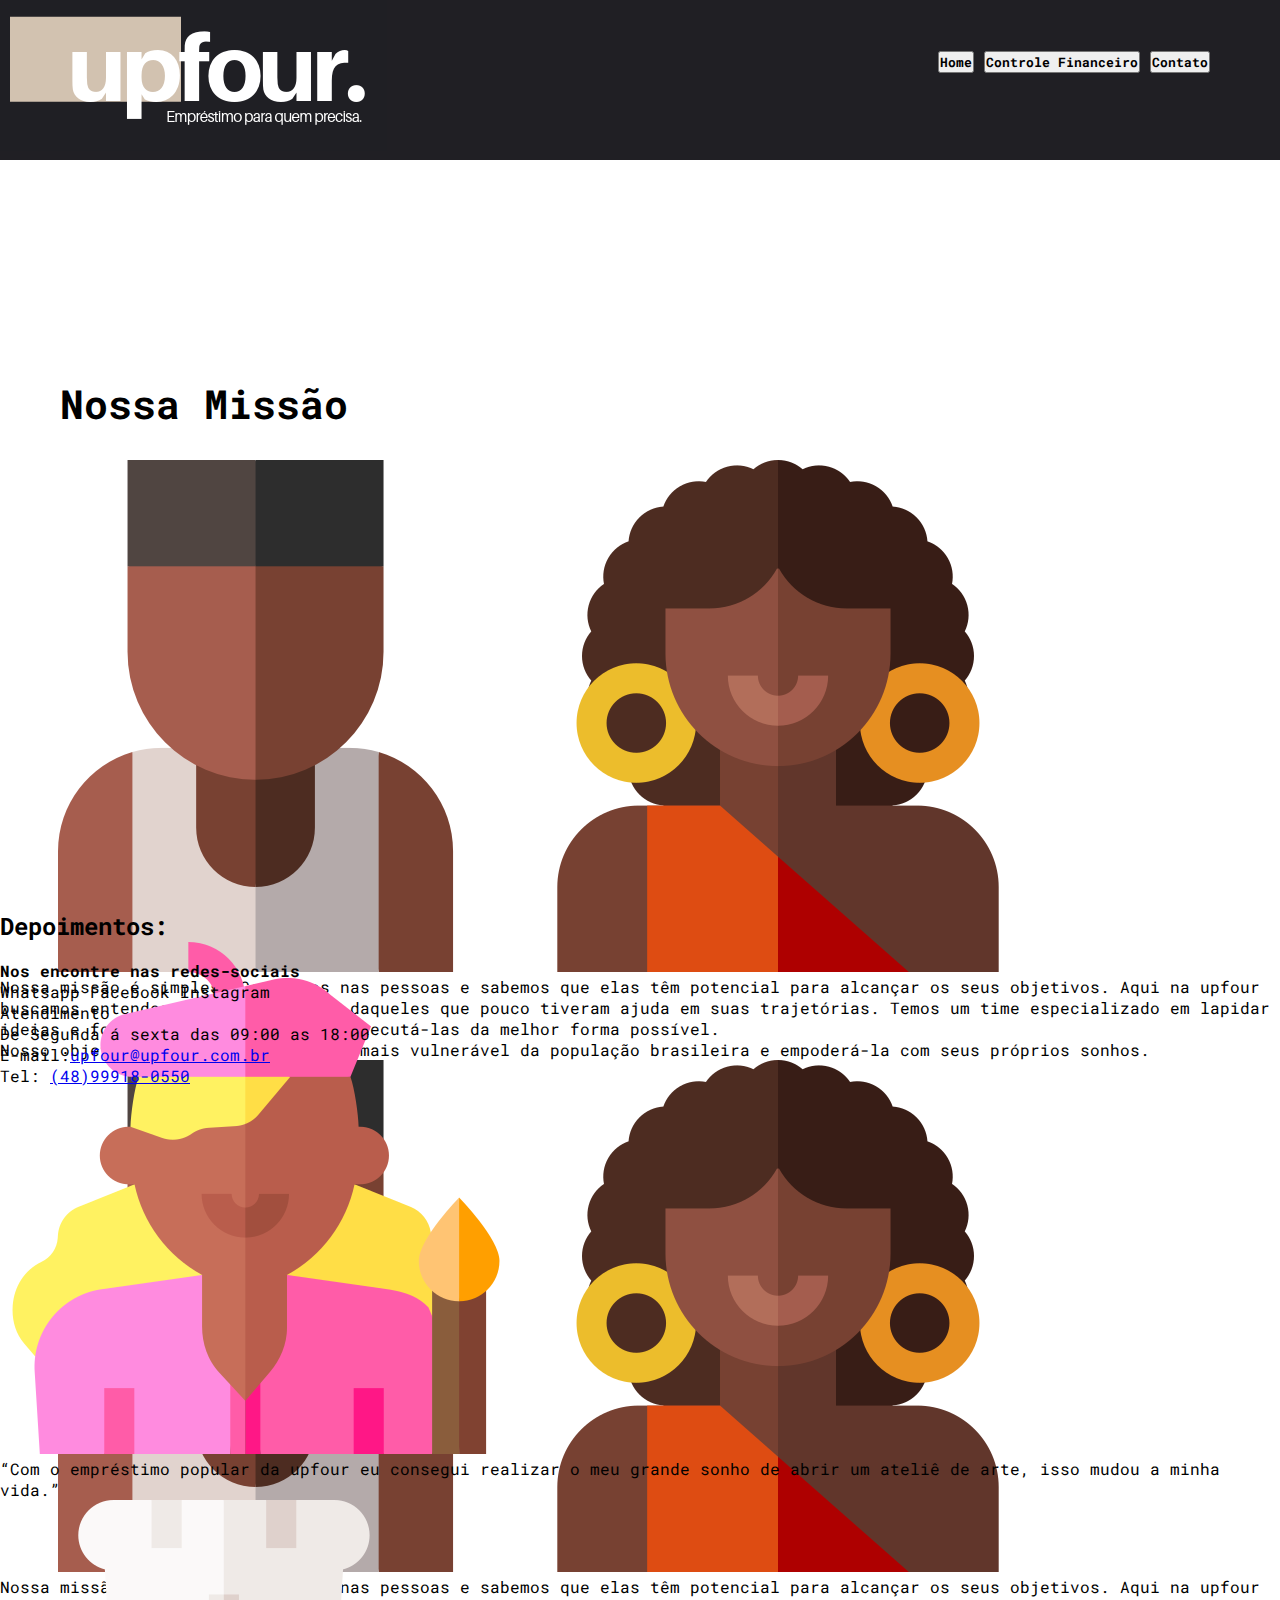
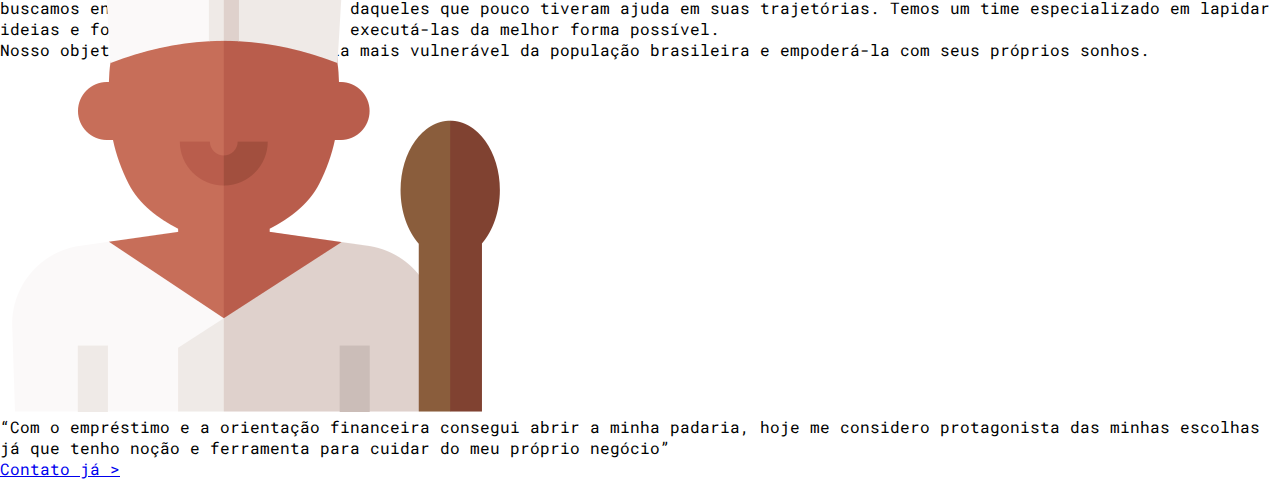
==== index.html @ a9e1d4b9 "Merge branch 'master' into ana-inada" ====
<!DOCTYPE html>
<html lang="pt-br">

<head>
    <meta charset="UTF-8">
    <meta http-equiv="X-UA-Compatible" content="IE=edge">
    <meta name="viewport" content="width=device-width, initial-scale=1.0">
    <link rel="stylesheet" type=text/css href="style.css">
    <link rel="preconnect" href="https://fonts.googleapis.com">
    <link rel="preconnect" href="https://fonts.gstatic.com" crossorigin>
    <link href="https://fonts.googleapis.com/css2?family=Roboto+Mono:wght@200&display=swap" rel="stylesheet">
    <title>Document</title>
</head>
<header>
    <h1>
        <img src="img/Log4_(1).png">
    </h1>

    <nav>
        <a href="index.html"><button> <b>Home</b></button></a>
        <a href="orientacao.html"><button><b>Controle Financeiro</b></button></a>
        <a href="contato.html"><button><b>Contato</b></button></a>
    </nav>
</header>

<body>
    <main>
        <div class="espaco-h2">
            <h2>Nossa Missão</h2>
        </div>

        <div id="apresentacao-index">

            <img src="img/homem-index.png" class="imagem-homem">
            <img src="img/mulher-africana.png" class="imagem-mulher">
            <p>Nossa missão é simples! Confiamos nas pessoas e sabemos que elas têm potencial para alcançar os seus objetivos. Aqui na upfour buscamos entender melhor os sonhos daqueles que pouco tiveram ajuda em suas trajetórias. Temos um time especializado em lapidar ideias e fornecer ferramentas para executá-las da melhor forma possível. </br> Nosso objetivo é alcançar a parcela mais vulnerável da população brasileira e empoderá-la com seus próprios sonhos.

            <img src="img/homem-index.png" class="imagem-homem" width="auto" height="40%">
            <img src="img/mulher-africana.png" class="imagem-mulher" width="auto" height="40%">
            <p>Nossa missão é simples! Confiamos nas pessoas e sabemos que elas têm potencial para alcançar os seus
                objetivos. Aqui na upfour buscamos entender melhor os sonhos daqueles que pouco tiveram ajuda em suas
                trajetórias. Temos um time especializado em lapidar ideias e fornecer ferramentas para executá-las da
                melhor forma possível. </br> Nosso objetivo é alcançar a parcela mais vulnerável da população brasileira
                e empoderá-la com seus próprios sonhos.

            </p>
        </div>


        <div class="espaco-depoimentos">
            <h2>Depoimentos:</h2>
        </div>

        <div id="depoimentos">
            <img src="img/artista.png" class="imagem-1" width="auto" height="30%">
            <p class="depoimento-1">“Com o empréstimo popular da upfour eu consegui realizar o meu grande sonho de abrir
                um ateliê de arte, isso mudou a minha vida.”</p>
            <img src="img/cozinhar.png" class="imagem-2" width="auto" height="30%">
            <p class="depoimento-2">“Com o empréstimo e a orientação financeira consegui abrir a minha padaria, hoje me
                considero protagonista das minhas escolhas já que tenho noção e ferramenta para cuidar do meu próprio
                negócio”</p>
        </div>


        <div class="espaco-contato">
            <a href="contato.html" class="contato">Contato já ></a>
        </div>

    </main>

    <footer id="footer-index">


        <div class="redes-sociais">


            <h4>Nos encontre nas redes-sociais</h4>

            <a href="https://web.whatsapp.com/send?phone=5548999180550"></a>
            <i class="whatsapp"></i>
            <span>Whatsapp</span>

            <a href="www.facebook.com"></a>
            <i class="facebook"></i>
            <span>Facebook</span>

            <a href="www.instagram.com"></a>
            <i class="insta"></i>
            <span>Instagram</span>
        </div>

        <div class="info">
            <div id="atendimento">Atendimento</div>
            <div id="funcionamento">De Segunda á sexta das 09:00 as 18:00</div>
            <div id="email">E-mail:<a href="mailto:jeniferkindermann@gmail.com">upfour@upfour.com.br</a> </div>
            <div id="telefone">Tel: <a href="tel: +5548999180550">(48)99918-0550</a></div>

        </div>
        <!-- <div>blablbla</div> -->

    </footer>


</body>

</html>
---- style.css ----
@import url('https://fonts.googleapis.com/css2?family=Roboto+Mono:ital,wght@0,500;0,700;1,500&display=swap');

* {
    margin: 0;
    padding: 0;
    width: auto;
    font-family: 'Roboto Mono', monospace;
}

main {
    height: 800px;
}

header {
    background-color: rgb(32, 31, 36);
    display: flex;
    flex-direction: row;
    justify-content: space-between;
    margin-right: 0;
    
}

nav{
    position: relative;
    top:50px;
    right: 70px;
    
}

nav > .btn_menu{
    width: 50px;
}

.espaco-h2 {
    height: 300px;
    display: flex;
    flex-direction: column;
    justify-content: end;
}

.espaco-h2>h2 {
    font-size: 40px;
    margin-left: 60px;
    margin-bottom: 30px;
}

#apresentacao-index{
    height: 50vh;

#apresentacao-index {
    height: 500px;

    background-color: #f3f4f9;
    display: grid;
    grid-template-columns: 1fr 1fr 3fr;
    grid-template-rows: 2fr 2fr;
}

#apresentacao-index>p {
    padding: 100px 75px 60px;
    font-size: 16px;
    grid-row: 1/3;
    grid-column: 3/4;
}


#apresentacao-index>.imagem-mulher{
   grid-row: 2/3;
   grid-column: 1/2;
   display: flex;
   flex-direction: column;
   align-self: flex-end;
   margin-left: 60px;

#apresentacao-index>.imagem-mulher {
    grid-row: 2/3;
    grid-column: 1/2;
    align-self: flex-end;
    margin-left: 60px;

}

#apresentacao-index>.imagem-homem {
    grid-row: 2/3;
    grid-column: 2/3;
    align-self: flex-end;
}


.imagem-homem,.imagem-mulher{
    width: 100%;

#apresentacao-index>p {
    font-size: 20px;
    grid-row: 1/3;
    grid-column: 3/4;

}

.espaco-depoimentos {
    font-size: 20px;
    height: 300px;
    display: flex;
    flex-direction: column;
    justify-content: end;
    margin-bottom: 20px;
    margin-left: 60px;
}

#depoimentos {
    background-color: #f3f4f9;
    display: grid;
    grid-template-columns: 1fr 2fr 1fr 2fr;
    grid-row: 2fr 3fr;
    height: 50vh;
}

.imagem-1 {
    margin-left: 60px;
    display: flex;
    align-self: center;

}

.depoimento-1 {
    display: flex;
    flex-direction: column;
    align-self: center;
    width: 65%;

    font-size: 16px;
    margin-left: 30px;
   



}

.imagem-2 {
    display: flex;
    align-self: center;
}

.depoimento-2 {
    display: flex;
    flex-direction: column;
    align-self: center;
    width: 65%;
    margin-left: 15px;

    font-size: 16px;
   
} 
.espaco-contato{


}

.espaco-contato {

    display: flex;
    justify-content: flex-end;
    margin-top: 300px;
    height: 150px;
    margin-right: 60px;
}

.espaco-contato * {
    text-decoration: none;
    color: #1f1f24;
    font-style: bold;
    font-size: 25px;
    display: flex;
    align-content: space-between;
}



/* page análise de crédito */



#corpo-credito {
    display: grid;
    grid-template-columns: 1fr 1fr 2fr 3fr;
    grid-template-rows: 5fr 5fr;
}

#back {
    background: #f3f4f9;
    height: 100vh;
}

#corpo-credito>* {
    padding: 15px;
}

.imagem-credito{


.imagem-apresentacao {

    grid-row: 1/2;
    grid-column: 1/4;
    margin-left: 90px;
    margin-top: 150px;
}

.text-credito {
    grid-row: 1/2;
    grid-column: 3/5;
    margin-top: 150px;
    font-size: 21px;
    margin-left: 150px;
    margin-right: 90px;

}

.tabela {
    grid-row: 2/3;
    grid-column: 1/4;
    display: flex;
    flex-direction: column;
    justify-content: center;
}

.imagem-tabela {
    grid-row: 2/3;
    grid-column: 4/5;
    display: flex;
    justify-self: end;
    margin-right: 90px;
    margin-top: 60px;
}

.tabela {
    margin-left: 60px;
}

table {
    border-spacing: 10px;
}

.tabela>h3 {
    margin-bottom: 40px;
    margin-top: 60px;
    font-size: 30px;
}

.item-tabela-1 {
    background: #d2c2b0;
    height: 30px;
    font-size: 21px;
}

.item-tabela {
    background: #f4efe9;
    height: 40px;
    font-size: 21px;
}

.rodape-tabela {
    margin-top: 50px;
    font-size: 21px;
}

@media screen and (min-device-width : 320px) and (max-device-width : 480px) {
    main {
        height: 600px;
    }

    .espaco-h2 {
        height: 10vh;
    }

    .espaco-h2>h2 {
        font-size: 30px;
    }

    #apresentacao-index {
        height: 70vh;
        width: 100%;
        background-color: #f3f4f9;
        display: grid;
        grid-template-columns: 1fr 1fr 2fr;
        grid-template-rows: 1fr 1fr;
    }

    #apresentacao-index>p {
        padding: 30px 0px 30px;
        margin-top: 20px;
        font-size: 15px;
        grid-row: 1/2;
        grid-column: 2/4;
        margin-right: 30px;
    }

    #apresentacao-index>.imagem-mulher {
        grid-row: 2/3;
        grid-column: 1/3;
        align-self: flex-end;
        margin-left: 60px;
        width: 75%;
    }

    #apresentacao-index>.imagem-homem {
        grid-row: 2/3;
        grid-column: 3/4;
        align-self: flex-end;
        width: 75%;
    }

    .espaco-depoimentos {
        font-size: 15px;
        height: 150px;
    }

    #depoimentos {
        display: grid;
        grid-template-columns: 1fr 2fr;
        grid-row: 1fr 1fr;
        height: 50vh;
    }

    .imagem-1 {
        grid-column: 2/3;
        margin-left: 0px;
        margin-top: 15px;
        height: 25%;
        display: flex;
        flex-direction: column;
    }

    .depoimento-1 {
        font-size: 14px;
        width: 80%;
        margin-top: 20px;
        grid-column: 1/3;
        margin-left: 30px;
    }

    .imagem-2 {
        grid-column: 2/3;
        margin-top: 30px;
        height: 25%;
    }

    .depoimento-2 {
        font-size: 14px;
        margin-top: 20px;
        width: 80%;
        grid-column: 1/3;
        margin-left: 30px;
    }

    .espaco-contato {
        margin-top: 100px;
    }

    .contato {
        font-size: 15px;
    }

    /*Page Credito pessoal*/

    #corpo-credito {
        display: grid;
        grid-template-columns: 1fr 1fr;
        grid-template-rows: 1fr 1fr;
    }

    .imagem-apresentacao {
        grid-row: 1/2;
        grid-column: 1/4;
        margin-left: 30px;
        margin-top: 30px;

    }

    .text-credito {
        margin-top: 60px;
        font-size: 16px;
        margin-left: 150px;
        margin-right: 60px;

    }

    .tabela {
        grid-row: 2/3;
        grid-column: 1/4;
        display: flex;
        flex-direction: column;
        justify-content: center;
    }

    /* #back{
        background: #f3f4f9;
        height: 100vh;
    }
    #corpo-credito>*{
        padding: 15px;
    }
    
    
    
    
    .imagem-tabela{
        grid-row: 2/3;
        grid-column: 4/5;
        display: flex;
        justify-self:end;
        margin-right: 90px;
        margin-top: 60px;
    }
    .tabela{
        margin-left: 60px;
    }
    table{
        border-spacing: 10px;
    }
    .tabela>h3{
        margin-bottom: 40px;
        margin-top: 60px;
        font-size: 30px;
    }
    .item-tabela-1{
        background:#d2c2b0;
        height: 30px;
        font-size: 21px;
    }
    .item-tabela{
        background: #f4efe9;
        height: 40px;
        font-size: 21px;
    }
    .rodape-tabela{
        margin-top: 50px;
        font-size: 21px;
    } */
}


footer {
    background-color: rgb(32, 31, 36);
    color: white;
    padding: 50px;
    margin: 0px;
    display: flex;
    flex-direction: row;
    justify-content: space-around;
    position: relative;
    top: 500px;


}

#footer-index{
    position: relative;
    top:1000px;
}

.redes-sociais {
    display: flex;
    flex-direction: column;
}

.info {
    display: flex;
    flex-direction: column;
}







/*formulario*/

#area {
    position: relative;
    left: 37%;
    top: 100px;
    width: 320px;
    height: 270px;
}

/* #area #formulario {
    position: absolute;
    display: block;
} */

fieldset {
    background-color: #d2c2b000;
    width: 500px;
    height: 500px;
    font-family: -apple-system, BlinkMacSystemFont, 'Segoe UI', Roboto, Oxygen, Ubuntu, Cantarell, 'Open Sans', 'Helvetica Neue', sans-serif;
    border: transparent;
    position: relative;
    top: 0px;
    box-shadow: #0b0e1181 2px 2px 2px 2px;
}

legend {
    font-family: -apple-system, BlinkMacSystemFont, 'Segoe UI', Roboto, Oxygen, Ubuntu, Cantarell, 'Open Sans', 'Helvetica Neue', sans-serif;
    font-size: 36px;
    position: relative;
    top: 35px;
    left: 150px;
}

#formulario label {
    position: relative;
    top: 40px;
    left: 50px;
    margin-right: 5px;
    font-size: 18px;
}


#formulario input.campo_nome {
    background-color: #faefe9;
    position: absolute;
    left: 120px;
    top: 43px;
    width: 338px;
}


#formulario input.campo_email {
    background-color: #faefe9;
    position: absolute;
    left: 120px;
    top: 65px;
    margin-top: 2px;
    width: 338px;
}

#formulario input.campo_telefone {
    background-color: #faefe9;
    position: absolute;
    left: 120px;
    top: 88px;
    margin-top: 2px;
    width: 338px;
}

#formulario textarea.msg {
    position: relative;
    top: 50px;
    left: 50px;
    width: 410px;
    height: 250px;
    background-color: #faefe9;
}

.imagem-terminal {
    position: relative;
    left: 380px;
    bottom: 530px;
    width: 100px;


}



#formulario input.btn_submit {
    border-style: dashed;
    position: absolute;
    bottom: 0.5em;
    right: 150px;
    width: 200px;
    background-color: #faefe9;
}
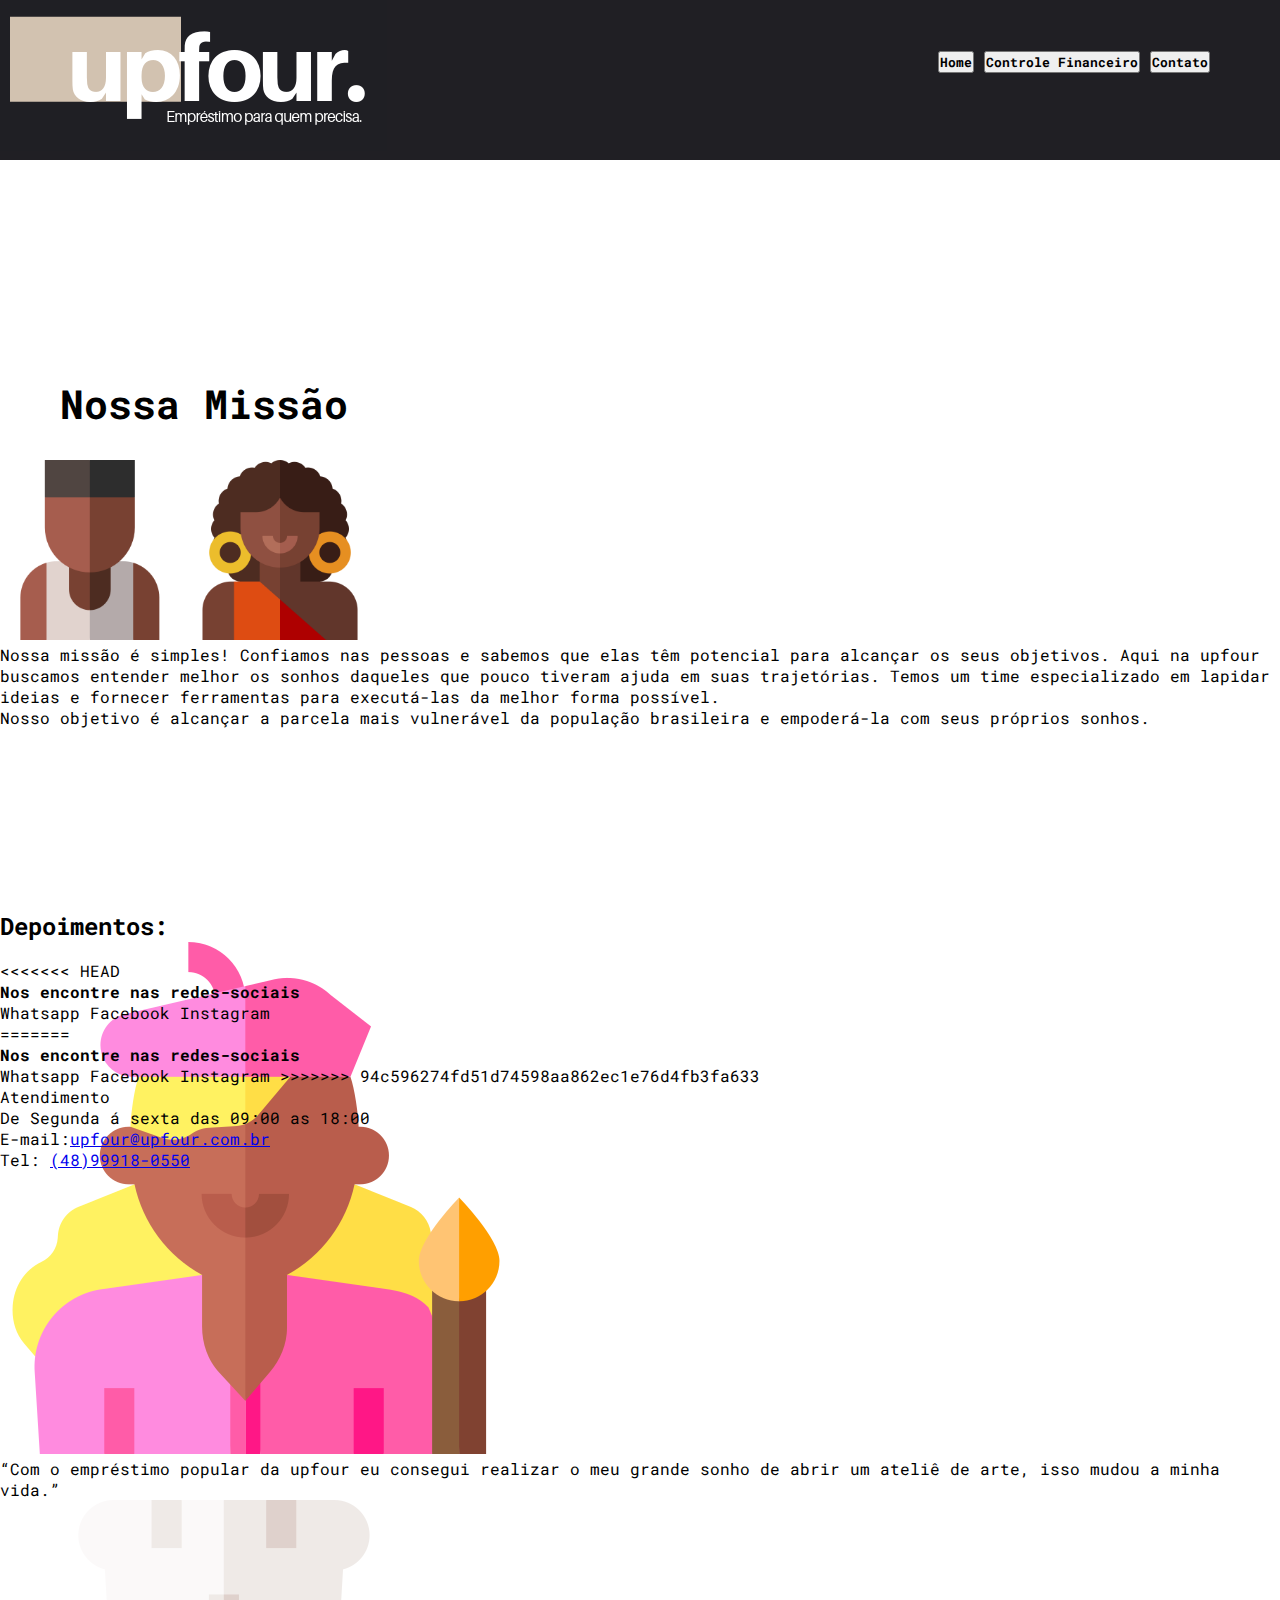
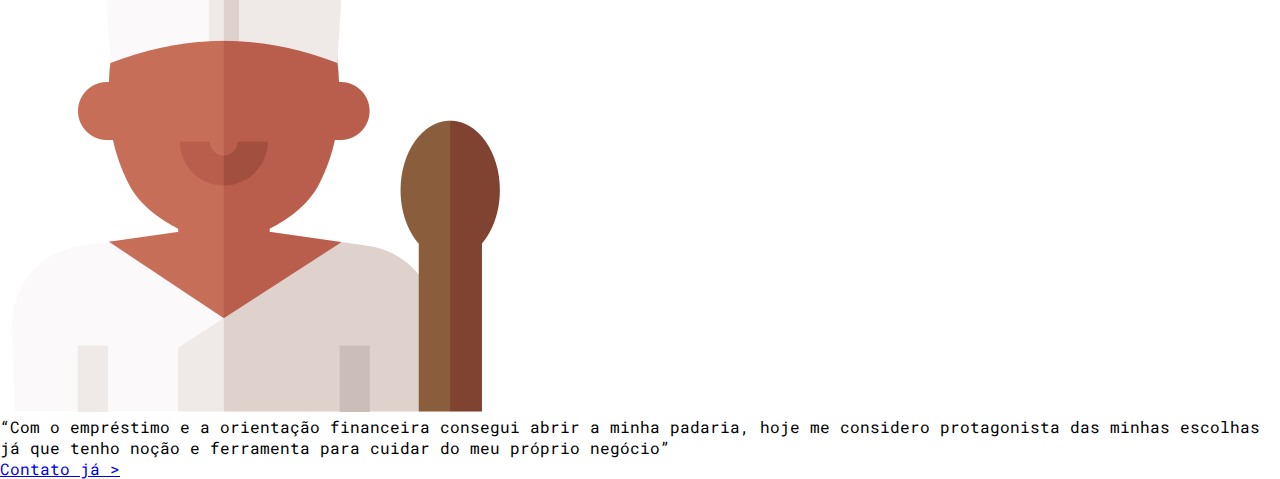
==== commit a6778d06: "teste" ====
--- a/index.html
+++ b/index.html
@@ -30,11 +30,6 @@
         </div>
 
         <div id="apresentacao-index">
-
-            <img src="img/homem-index.png" class="imagem-homem">
-            <img src="img/mulher-africana.png" class="imagem-mulher">
-            <p>Nossa missão é simples! Confiamos nas pessoas e sabemos que elas têm potencial para alcançar os seus objetivos. Aqui na upfour buscamos entender melhor os sonhos daqueles que pouco tiveram ajuda em suas trajetórias. Temos um time especializado em lapidar ideias e fornecer ferramentas para executá-las da melhor forma possível. </br> Nosso objetivo é alcançar a parcela mais vulnerável da população brasileira e empoderá-la com seus próprios sonhos.
-
             <img src="img/homem-index.png" class="imagem-homem" width="auto" height="40%">
             <img src="img/mulher-africana.png" class="imagem-mulher" width="auto" height="40%">
             <p>Nossa missão é simples! Confiamos nas pessoas e sabemos que elas têm potencial para alcançar os seus
@@ -42,7 +37,6 @@
                 trajetórias. Temos um time especializado em lapidar ideias e fornecer ferramentas para executá-las da
                 melhor forma possível. </br> Nosso objetivo é alcançar a parcela mais vulnerável da população brasileira
                 e empoderá-la com seus próprios sonhos.
-
             </p>
         </div>
 
@@ -73,6 +67,24 @@
 
         <div class="redes-sociais">
 
+<<<<<<< HEAD
+            
+                <h4>Nos encontre nas redes-sociais</h4>
+                
+                <a href="https://web.whatsapp.com/send?phone=5548999180550"></a>
+                <i class="whatsapp"></i>
+                <span>Whatsapp</span>
+                
+                <a href="www.facebook.com"></a>
+                <i class="facebook"></i>
+                <span>Facebook</span>
+                
+                <a href="www.instagram.com"></a>
+                <i class="insta"></i>
+                <span>Instagram</span>
+        </div>
+        
+=======
 
             <h4>Nos encontre nas redes-sociais</h4>
 
@@ -89,6 +101,7 @@
             <span>Instagram</span>
         </div>
 
+>>>>>>> 94c596274fd51d74598aa862ec1e76d4fb3fa633
         <div class="info">
             <div id="atendimento">Atendimento</div>
             <div id="funcionamento">De Segunda á sexta das 09:00 as 18:00</div>
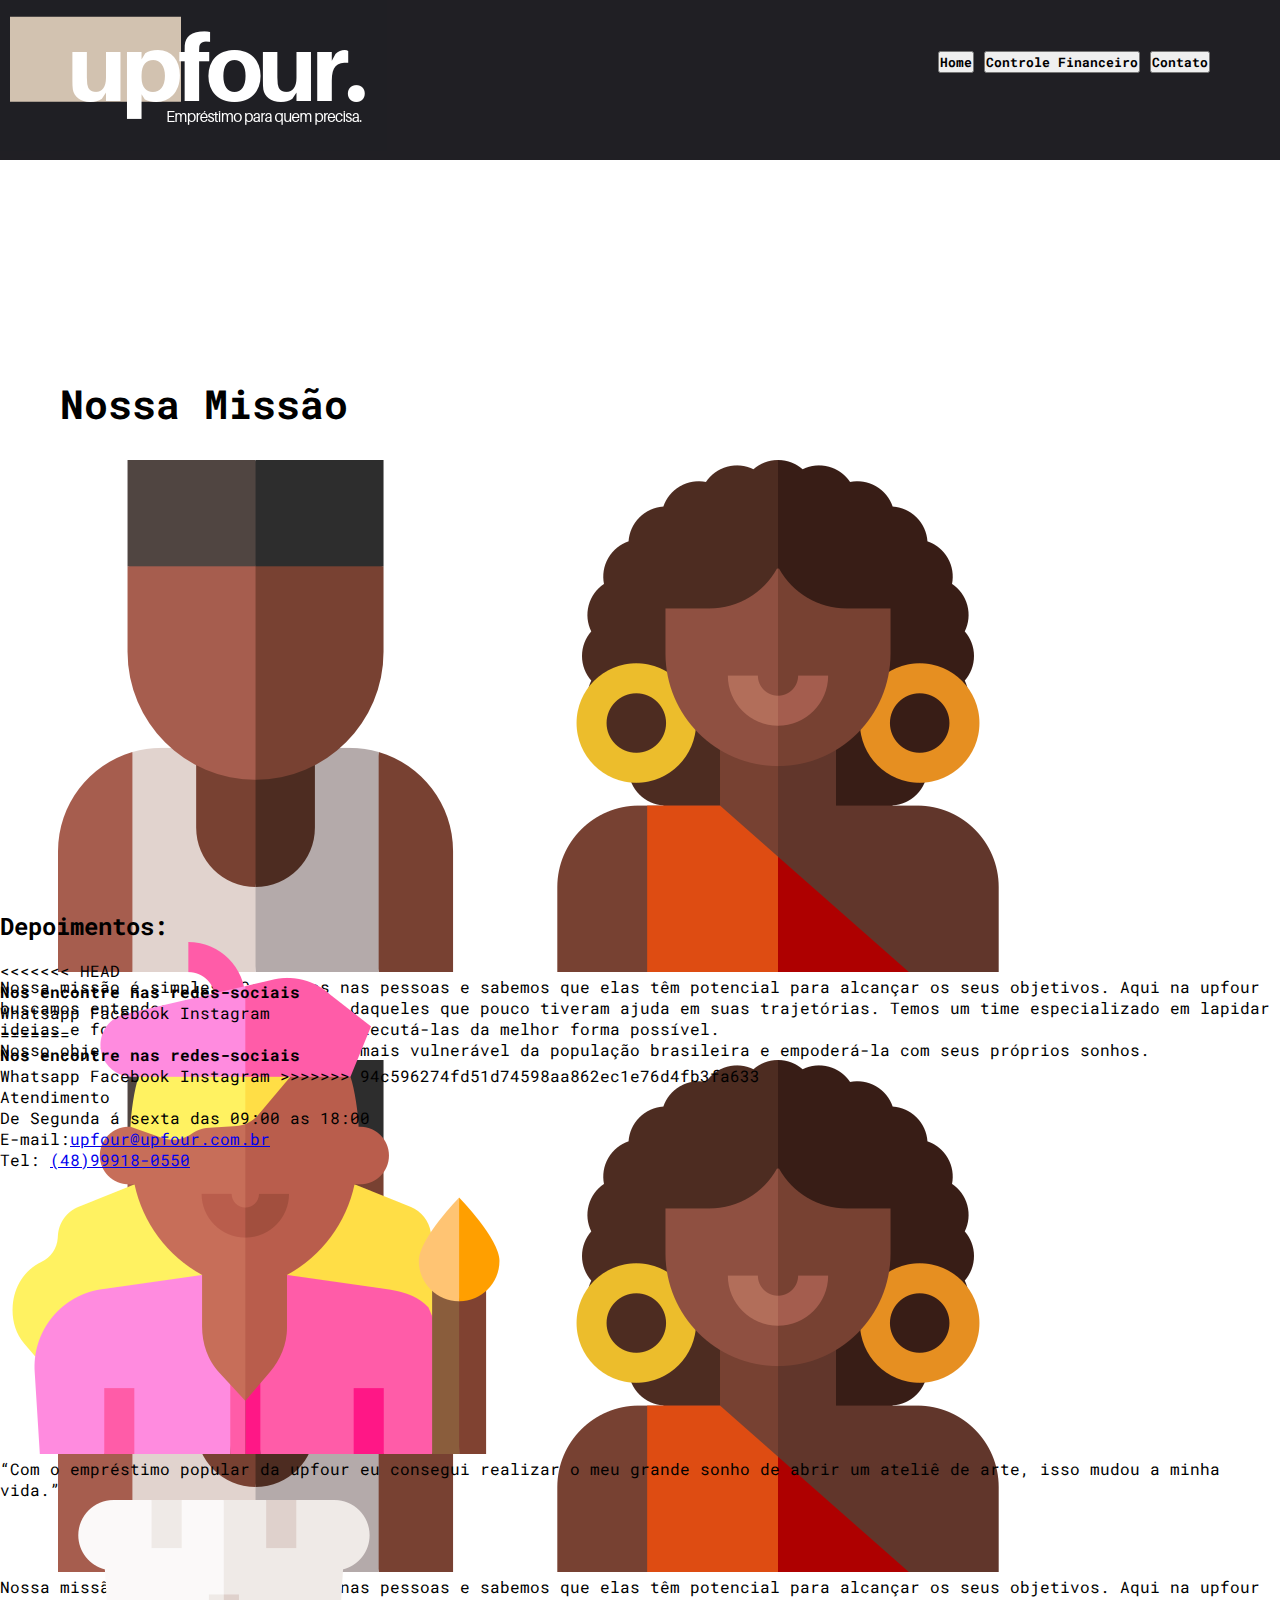
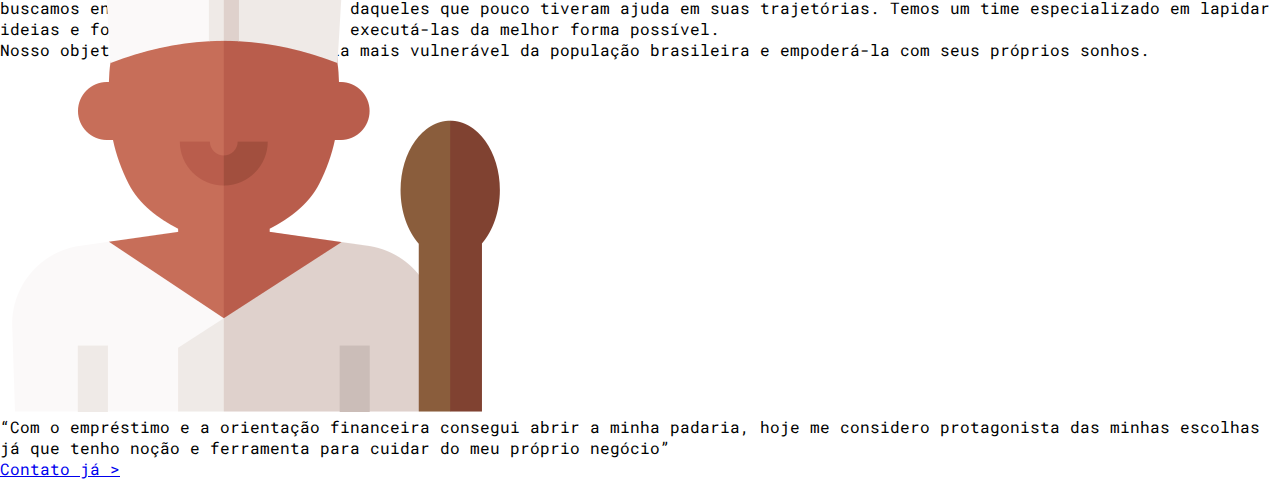
==== commit 89db37c9: "erro" ====
--- a/index.html
+++ b/index.html
@@ -30,6 +30,11 @@
         </div>
 
         <div id="apresentacao-index">
+
+            <img src="img/homem-index.png" class="imagem-homem">
+            <img src="img/mulher-africana.png" class="imagem-mulher">
+            <p>Nossa missão é simples! Confiamos nas pessoas e sabemos que elas têm potencial para alcançar os seus objetivos. Aqui na upfour buscamos entender melhor os sonhos daqueles que pouco tiveram ajuda em suas trajetórias. Temos um time especializado em lapidar ideias e fornecer ferramentas para executá-las da melhor forma possível. </br> Nosso objetivo é alcançar a parcela mais vulnerável da população brasileira e empoderá-la com seus próprios sonhos.
+
             <img src="img/homem-index.png" class="imagem-homem" width="auto" height="40%">
             <img src="img/mulher-africana.png" class="imagem-mulher" width="auto" height="40%">
             <p>Nossa missão é simples! Confiamos nas pessoas e sabemos que elas têm potencial para alcançar os seus
@@ -37,6 +42,7 @@
                 trajetórias. Temos um time especializado em lapidar ideias e fornecer ferramentas para executá-las da
                 melhor forma possível. </br> Nosso objetivo é alcançar a parcela mais vulnerável da população brasileira
                 e empoderá-la com seus próprios sonhos.
+
             </p>
         </div>
 
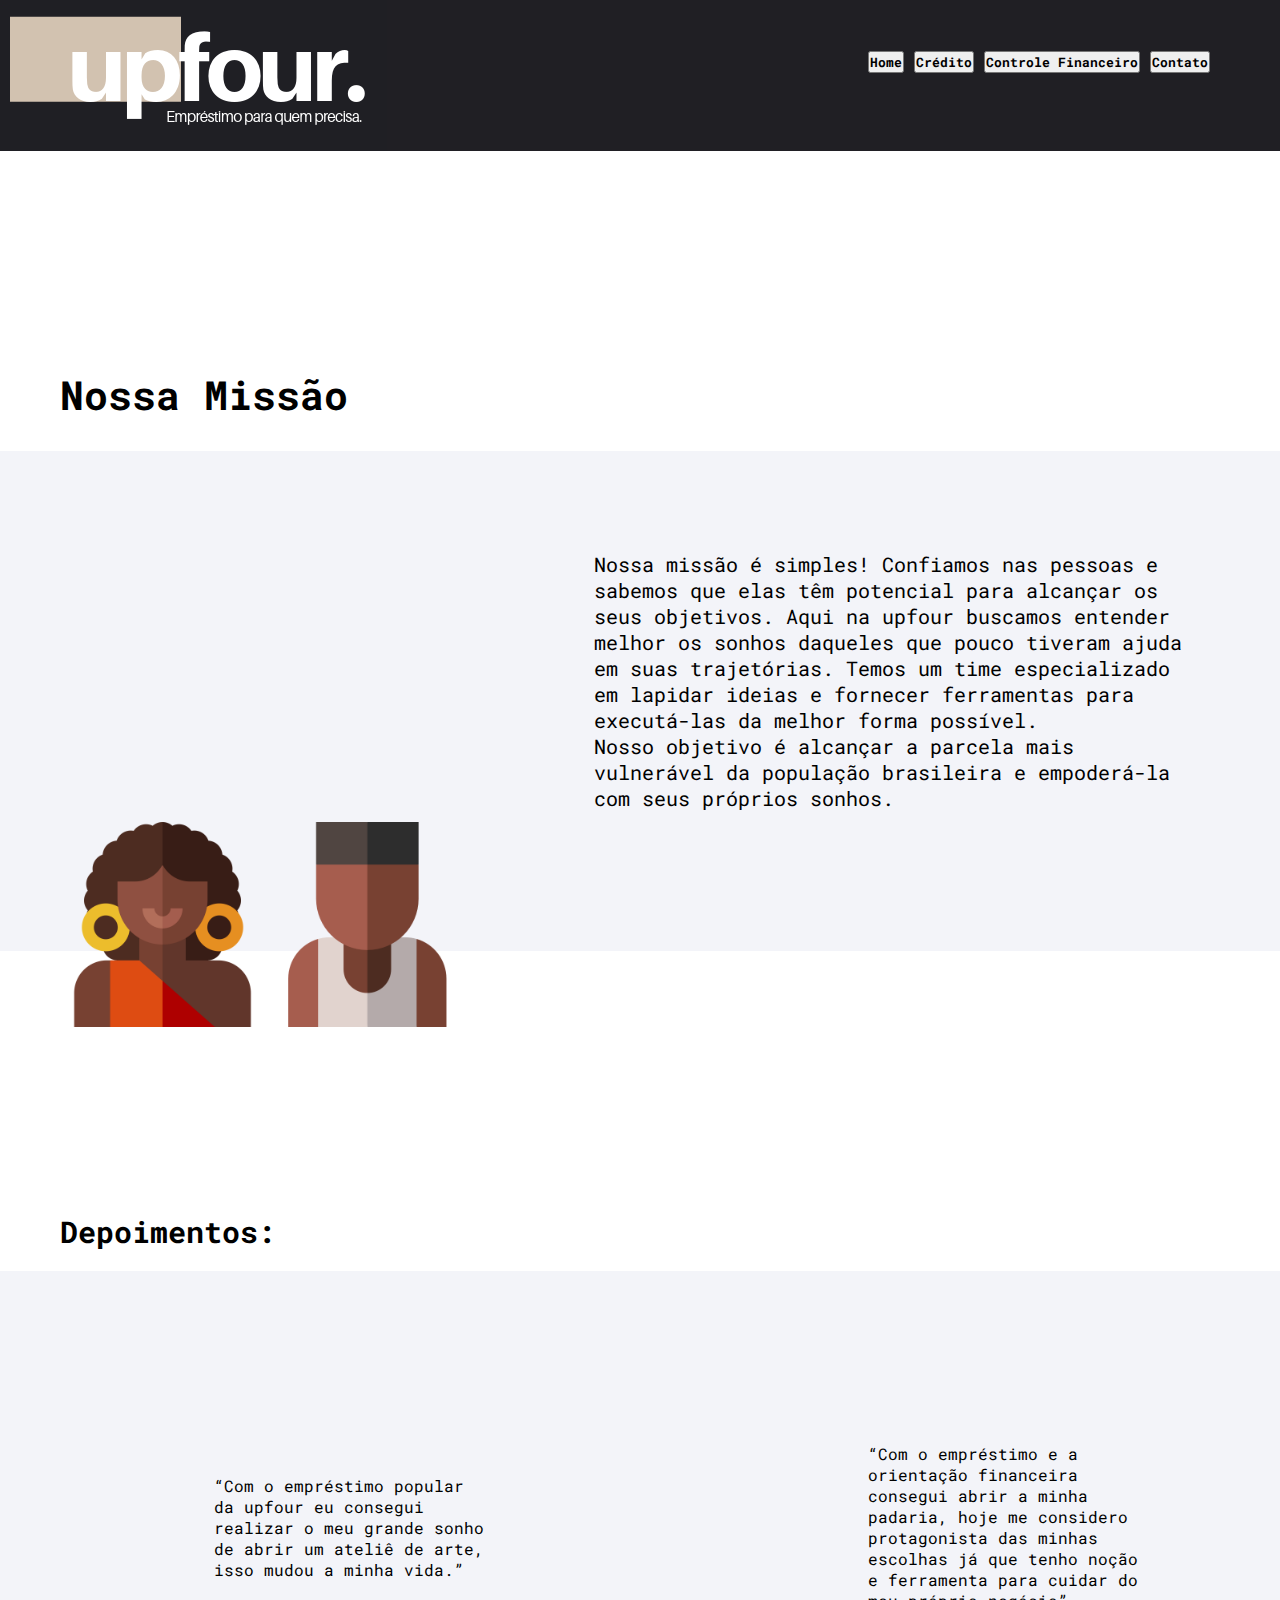
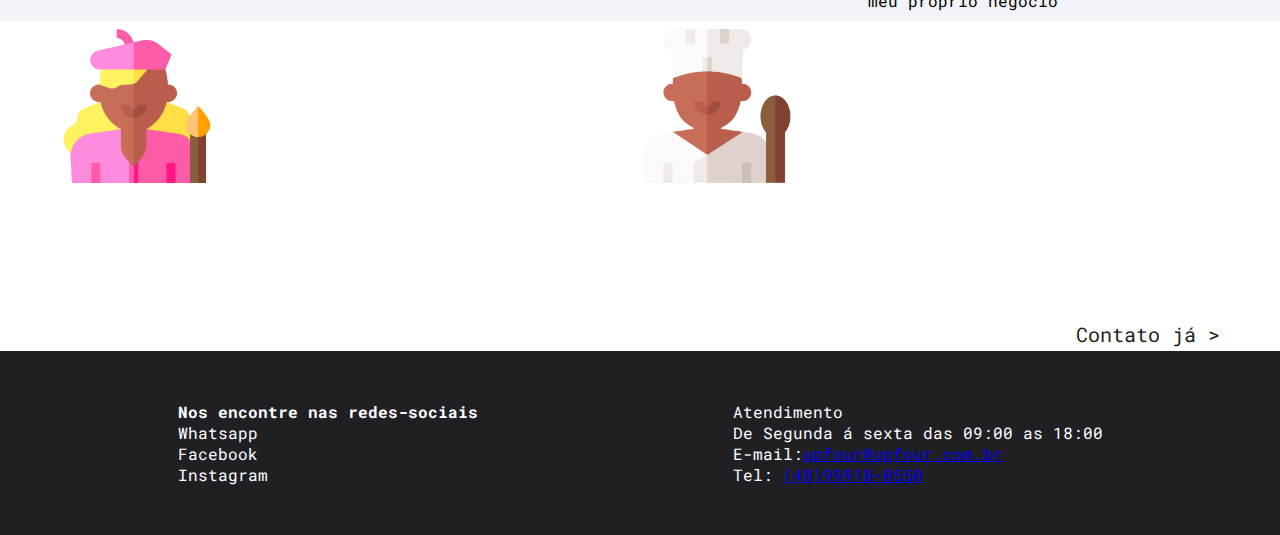
==== commit 1c976de6: "arrumei os erros de acordo com o surge" ====
--- a/index.html
+++ b/index.html
@@ -1,4 +1,3 @@
-<!DOCTYPE html>
 <html lang="pt-br">
 
 <head>
@@ -13,11 +12,12 @@
 </head>
 <header>
     <h1>
-        <img src="img/Log4_(1).png">
+        <a href="./index.html"><img src="img/Log4_(1).png"></a>
     </h1>
 
     <nav>
         <a href="index.html"><button> <b>Home</b></button></a>
+        <a href="credito-pessoal.html"><button><b>Crédito</b></button></a>
         <a href="orientacao.html"><button><b>Controle Financeiro</b></button></a>
         <a href="contato.html"><button><b>Contato</b></button></a>
     </nav>
@@ -30,11 +30,6 @@
         </div>
 
         <div id="apresentacao-index">
-
-            <img src="img/homem-index.png" class="imagem-homem">
-            <img src="img/mulher-africana.png" class="imagem-mulher">
-            <p>Nossa missão é simples! Confiamos nas pessoas e sabemos que elas têm potencial para alcançar os seus objetivos. Aqui na upfour buscamos entender melhor os sonhos daqueles que pouco tiveram ajuda em suas trajetórias. Temos um time especializado em lapidar ideias e fornecer ferramentas para executá-las da melhor forma possível. </br> Nosso objetivo é alcançar a parcela mais vulnerável da população brasileira e empoderá-la com seus próprios sonhos.
-
             <img src="img/homem-index.png" class="imagem-homem" width="auto" height="40%">
             <img src="img/mulher-africana.png" class="imagem-mulher" width="auto" height="40%">
             <p>Nossa missão é simples! Confiamos nas pessoas e sabemos que elas têm potencial para alcançar os seus
@@ -42,7 +37,6 @@
                 trajetórias. Temos um time especializado em lapidar ideias e fornecer ferramentas para executá-las da
                 melhor forma possível. </br> Nosso objetivo é alcançar a parcela mais vulnerável da população brasileira
                 e empoderá-la com seus próprios sonhos.
-
             </p>
         </div>
 
@@ -73,7 +67,6 @@
 
         <div class="redes-sociais">
 
-<<<<<<< HEAD
             
                 <h4>Nos encontre nas redes-sociais</h4>
                 
@@ -90,24 +83,6 @@
                 <span>Instagram</span>
         </div>
         
-=======
-
-            <h4>Nos encontre nas redes-sociais</h4>
-
-            <a href="https://web.whatsapp.com/send?phone=5548999180550"></a>
-            <i class="whatsapp"></i>
-            <span>Whatsapp</span>
-
-            <a href="www.facebook.com"></a>
-            <i class="facebook"></i>
-            <span>Facebook</span>
-
-            <a href="www.instagram.com"></a>
-            <i class="insta"></i>
-            <span>Instagram</span>
-        </div>
-
->>>>>>> 94c596274fd51d74598aa862ec1e76d4fb3fa633
         <div class="info">
             <div id="atendimento">Atendimento</div>
             <div id="funcionamento">De Segunda á sexta das 09:00 as 18:00</div>
--- a/style.css
+++ b/style.css
@@ -44,40 +44,23 @@
     margin-bottom: 30px;
 }
 
-#apresentacao-index{
-    height: 50vh;
-
 #apresentacao-index {
     height: 500px;
-
     background-color: #f3f4f9;
     display: grid;
     grid-template-columns: 1fr 1fr 3fr;
-    grid-template-rows: 2fr 2fr;
+    grid-template-rows: 2fr 3fr;
 }
 
 #apresentacao-index>p {
     padding: 100px 75px 60px;
-    font-size: 16px;
-    grid-row: 1/3;
-    grid-column: 3/4;
-}
-
-
-#apresentacao-index>.imagem-mulher{
-   grid-row: 2/3;
-   grid-column: 1/2;
-   display: flex;
-   flex-direction: column;
-   align-self: flex-end;
-   margin-left: 60px;
+}
 
 #apresentacao-index>.imagem-mulher {
     grid-row: 2/3;
     grid-column: 1/2;
     align-self: flex-end;
     margin-left: 60px;
-
 }
 
 #apresentacao-index>.imagem-homem {
@@ -86,15 +69,10 @@
     align-self: flex-end;
 }
 
-
-.imagem-homem,.imagem-mulher{
-    width: 100%;
-
 #apresentacao-index>p {
     font-size: 20px;
     grid-row: 1/3;
     grid-column: 3/4;
-
 }
 
 .espaco-depoimentos {
@@ -112,14 +90,13 @@
     display: grid;
     grid-template-columns: 1fr 2fr 1fr 2fr;
     grid-row: 2fr 3fr;
-    height: 50vh;
+    height: 350px;
 }
 
 .imagem-1 {
     margin-left: 60px;
     display: flex;
-    align-self: center;
-
+    align-self: flex-end;
 }
 
 .depoimento-1 {
@@ -128,17 +105,11 @@
     align-self: center;
     width: 65%;
 
-    font-size: 16px;
-    margin-left: 30px;
-   
-
-
-
 }
 
 .imagem-2 {
     display: flex;
-    align-self: center;
+    align-self: flex-end;
 }
 
 .depoimento-2 {
@@ -148,16 +119,9 @@
     width: 65%;
     margin-left: 15px;
 
-    font-size: 16px;
-   
-} 
-.espaco-contato{
-
-
 }
 
 .espaco-contato {
-
     display: flex;
     justify-content: flex-end;
     margin-top: 300px;
@@ -169,7 +133,7 @@
     text-decoration: none;
     color: #1f1f24;
     font-style: bold;
-    font-size: 25px;
+    font-size: 20px;
     display: flex;
     align-content: space-between;
 }
@@ -195,11 +159,7 @@
     padding: 15px;
 }
 
-.imagem-credito{
-
-
 .imagem-apresentacao {
-
     grid-row: 1/2;
     grid-column: 1/4;
     margin-left: 90px;
@@ -279,7 +239,6 @@
 
     #apresentacao-index {
         height: 70vh;
-        width: 100%;
         background-color: #f3f4f9;
         display: grid;
         grid-template-columns: 1fr 1fr 2fr;
@@ -319,16 +278,13 @@
         display: grid;
         grid-template-columns: 1fr 2fr;
         grid-row: 1fr 1fr;
-        height: 50vh;
+        height: 550px;
     }
 
     .imagem-1 {
         grid-column: 2/3;
         margin-left: 0px;
         margin-top: 15px;
-        height: 25%;
-        display: flex;
-        flex-direction: column;
     }
 
     .depoimento-1 {
@@ -342,7 +298,6 @@
     .imagem-2 {
         grid-column: 2/3;
         margin-top: 30px;
-        height: 25%;
     }
 
     .depoimento-2 {
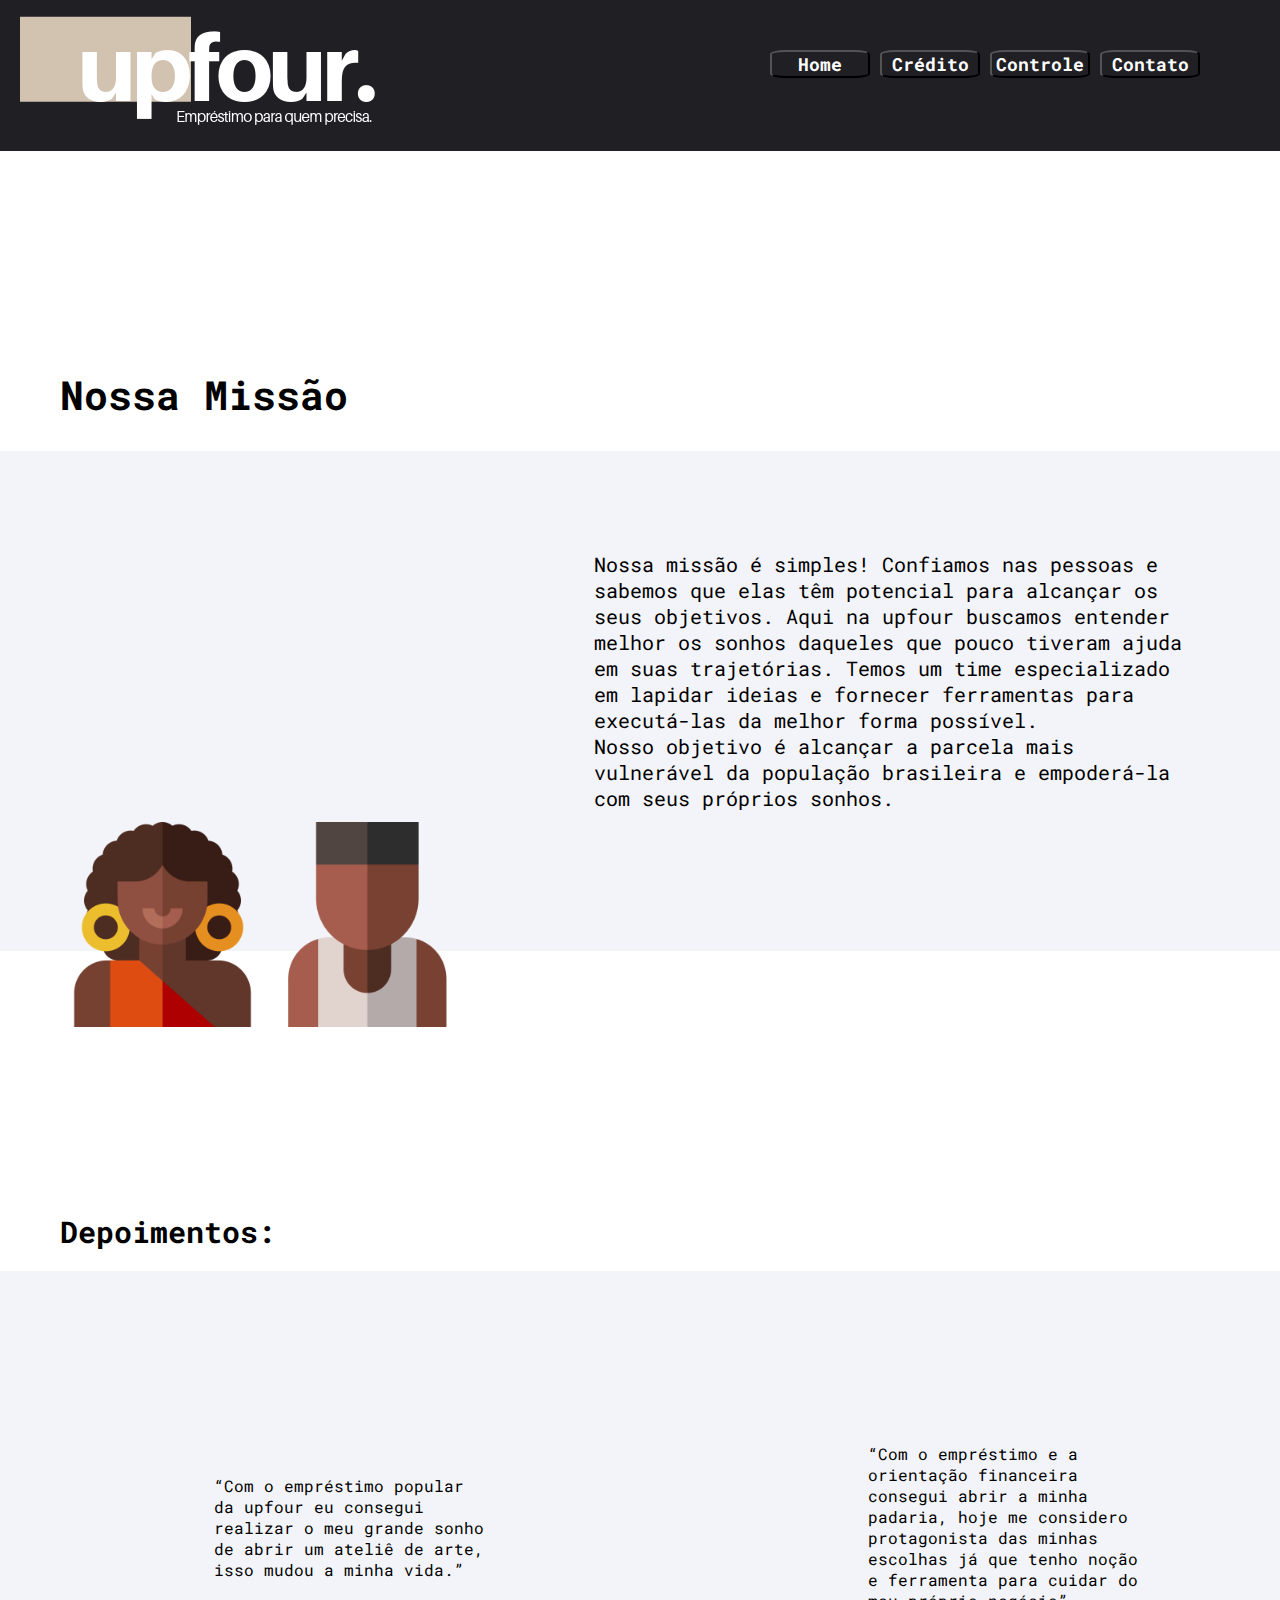
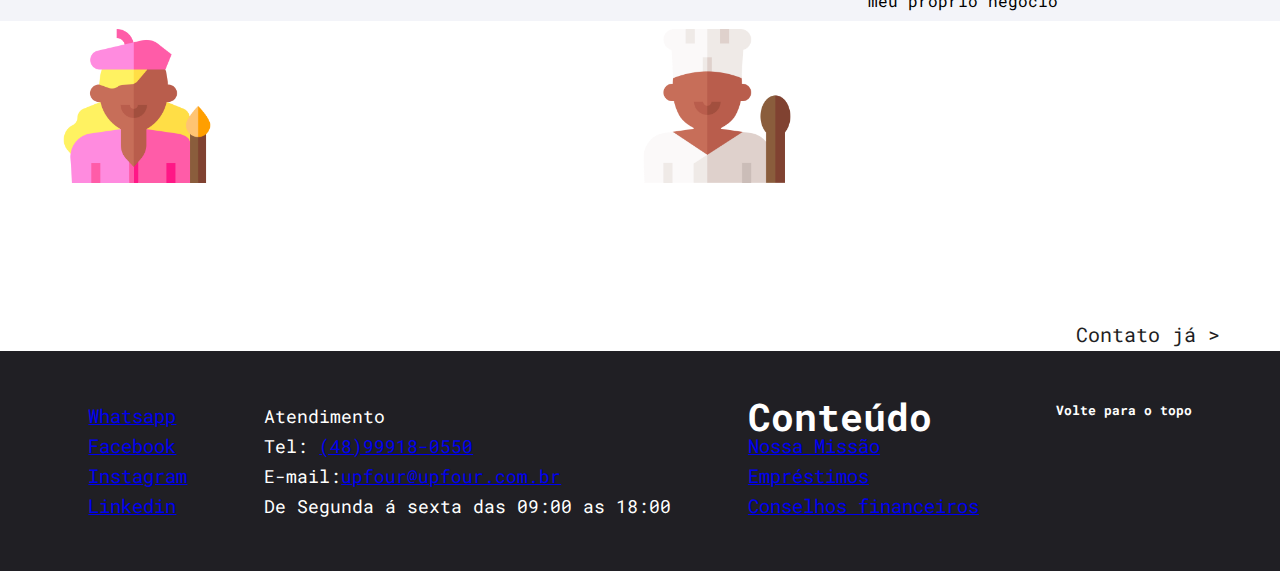
==== commit 71723d86: "terminei header e footer, não consegui tirar a cor do link apenas, o resto está funcionando. Tambem " ====
--- a/index.html
+++ b/index.html
@@ -5,25 +5,25 @@
     <meta http-equiv="X-UA-Compatible" content="IE=edge">
     <meta name="viewport" content="width=device-width, initial-scale=1.0">
     <link rel="stylesheet" type=text/css href="style.css">
-    <link rel="preconnect" href="https://fonts.googleapis.com">
-    <link rel="preconnect" href="https://fonts.gstatic.com" crossorigin>
-    <link href="https://fonts.googleapis.com/css2?family=Roboto+Mono:wght@200&display=swap" rel="stylesheet">
-    <title>Document</title>
+
+    <title>Upfour/Home</title>
 </head>
 <header>
     <h1>
         <a href="./index.html"><img src="img/Log4_(1).png"></a>
     </h1>
-
+    <div id="topo"></div>
     <nav>
         <a href="index.html"><button> <b>Home</b></button></a>
         <a href="credito-pessoal.html"><button><b>Crédito</b></button></a>
-        <a href="orientacao.html"><button><b>Controle Financeiro</b></button></a>
+        <a href="orientacao.html"><button><b>Controle</b></button></a>
         <a href="contato.html"><button><b>Contato</b></button></a>
     </nav>
+    
 </header>
 
 <body>
+    <section id="missao"></section>
     <main>
         <div class="espaco-h2">
             <h2>Nossa Missão</h2>
@@ -67,31 +67,28 @@
 
         <div class="redes-sociais">
 
-            
-                <h4>Nos encontre nas redes-sociais</h4>
-                
-                <a href="https://web.whatsapp.com/send?phone=5548999180550"></a>
-                <i class="whatsapp"></i>
-                <span>Whatsapp</span>
-                
-                <a href="www.facebook.com"></a>
-                <i class="facebook"></i>
-                <span>Facebook</span>
-                
-                <a href="www.instagram.com"></a>
-                <i class="insta"></i>
-                <span>Instagram</span>
+
+            <a href="https://web.whatsapp.com/send?phone=5548999180550" class="icones-redes-sociais">Whatsapp</a>
+
+            <a href="https://www.facebook.com/Labenu-388131481831991/" class="icones-redes-sociais">Facebook</a>
+            <a href="https://www.instagram.com/labenu_/" class="icones-redes-sociais">Instagram
+            </a>
+            <a href="https://www.linkedin.com/school/labenu/" class="icones-redes-sociais">Linkedin</a>
         </div>
-        
+
         <div class="info">
             <div id="atendimento">Atendimento</div>
+            <div id="telefone">Tel: <a href="tel: +5548999180550">(48)99918-0550</a></div>
+            <div id="email">E-mail:<a href="mailto:jeniferkindermann@gmail.com">upfour@upfour.com.br</a> </div>
             <div id="funcionamento">De Segunda á sexta das 09:00 as 18:00</div>
-            <div id="email">E-mail:<a href="mailto:jeniferkindermann@gmail.com">upfour@upfour.com.br</a> </div>
-            <div id="telefone">Tel: <a href="tel: +5548999180550">(48)99918-0550</a></div>
-
         </div>
-        <!-- <div>blablbla</div> -->
-
+        <div id="infos-adicionais">
+            <h1>Conteúdo</h1>
+            <a href="#missao">Nossa Missão</a>
+            <br><a href="./credito-pessoal.html">Empréstimos</a>
+            <br><a href="./orientacao.html">Conselhos financeiros</a>
+        </div>
+            <a href="#topo"><button class="estilo-topo"><b>Volte para o topo</b></button></a>   
     </footer>
 
 
--- a/style.css
+++ b/style.css
@@ -17,18 +17,23 @@
     flex-direction: row;
     justify-content: space-between;
     margin-right: 0;
-    
-}
-
-nav{
-    position: relative;
-    top:50px;
+    padding: 0 10px;
+
+}
+
+nav {
+    position: relative;
+    top: 50px;
     right: 70px;
-    
-}
-
-nav > .btn_menu{
-    width: 50px;
+
+}
+
+nav button {
+    width: 100px;
+    color: white;
+    background-color: rgba(0, 0, 0, 0);
+    font-size: 18px;
+    border-radius: 15%;
 }
 
 .espaco-h2 {
@@ -404,26 +409,67 @@
     flex-direction: row;
     justify-content: space-around;
     position: relative;
-    top: 500px;
-
-
-}
-
-#footer-index{
-    position: relative;
-    top:1000px;
+    align-content: flex-end;
+    text-align: left;
+    top: 700px;
+    height: fit-content;
+    line-height: 30px;
+
+
+}
+
+
+
+#footer-index {
+    position: relative;
+    top: 1000px;
+    font-size: larger;
+    text-decoration: none;
+}
+
+#footer-credito {
+    position: relative;
+    top: 1000px;
 }
 
 .redes-sociais {
     display: flex;
     flex-direction: column;
+    text-decoration: none;
+
+}
+
+.icone-redes-sociais {
+    text-decoration: none;
 }
 
 .info {
     display: flex;
     flex-direction: column;
-}
-
+    font-size: large;
+}
+
+.lista-redes-sociais {
+    list-style: none;
+}
+
+#atendimento {
+    text-align: left;
+}
+
+#email {
+    text-align: left;
+}
+
+#telefone {
+    text-align: left;
+    text-decoration: none;
+
+}
+
+#funcionamento {
+    text-align: left;
+}
 
 
 
@@ -433,40 +479,39 @@
 /*formulario*/
 
 #area {
-    position: relative;
-    left: 37%;
-    top: 100px;
-    width: 320px;
-    height: 270px;
-}
-
+    display:flex;
+    flex-direction: row;
+    justify-content: space-around;
+    align-items: center;
+}
 /* #area #formulario {
     position: absolute;
     display: block;
 } */
 
 fieldset {
-    background-color: #d2c2b000;
-    width: 500px;
-    height: 500px;
+    background-color: #1f1f244f;
+    width: 600px;
+    height: 650px;
     font-family: -apple-system, BlinkMacSystemFont, 'Segoe UI', Roboto, Oxygen, Ubuntu, Cantarell, 'Open Sans', 'Helvetica Neue', sans-serif;
     border: transparent;
     position: relative;
-    top: 0px;
-    box-shadow: #0b0e1181 2px 2px 2px 2px;
+    top: 90px;
+    right: 450px;
+    border-radius: 1%;
 }
 
 legend {
     font-family: -apple-system, BlinkMacSystemFont, 'Segoe UI', Roboto, Oxygen, Ubuntu, Cantarell, 'Open Sans', 'Helvetica Neue', sans-serif;
     font-size: 36px;
     position: relative;
-    top: 35px;
-    left: 150px;
+    top: 75px;
+    left: 50px;
 }
 
 #formulario label {
     position: relative;
-    top: 40px;
+    top: 100px;
     left: 50px;
     margin-right: 5px;
     font-size: 18px;
@@ -476,55 +521,105 @@
 #formulario input.campo_nome {
     background-color: #faefe9;
     position: absolute;
-    left: 120px;
-    top: 43px;
+    left: 125px;
+    top: 100px;
     width: 338px;
+    border:none;
 }
 
 
 #formulario input.campo_email {
     background-color: #faefe9;
     position: absolute;
-    left: 120px;
-    top: 65px;
+    left: 125px;
+    top: 122px;
     margin-top: 2px;
     width: 338px;
+    border:none;
 }
 
 #formulario input.campo_telefone {
     background-color: #faefe9;
     position: absolute;
-    left: 120px;
-    top: 88px;
+    left: 125px;
+    top: 147px;
     margin-top: 2px;
     width: 338px;
+    border:none;
 }
 
 #formulario textarea.msg {
     position: relative;
-    top: 50px;
-    left: 50px;
-    width: 410px;
-    height: 250px;
+    top: 125px;
+    left: 160px;
+    width: 412px;
+    height: 300px;
     background-color: #faefe9;
+    border:none;
 }
 
 .imagem-terminal {
-    position: relative;
-    left: 380px;
-    bottom: 530px;
-    width: 100px;
-
-
-}
+    
+    width: 400px;
+    height: 400px;
+}
+
+.imagem-telefone{
+    width: 220px;
+    height: 220px;
+    position: relative;
+    left:870px;
+    bottom:170px;
+    
+}
+
 
 
 
 #formulario input.btn_submit {
-    border-style: dashed;
+    border-style: none;
     position: absolute;
-    bottom: 0.5em;
-    right: 150px;
+    bottom: 17px;
+    right: 0px;
     width: 200px;
-    background-color: #faefe9;
+    font-size: 20px;
+    background-color: #1f1f2400;
+    border-radius:none;
+    font-weight:bolder;
+}
+
+.estilo-topo {
+    background-color: #1f1f24;
+    border:none;
+    color: white;
+}
+
+.faq{
+    display:flex;
+    flex-direction: row;
+    flex-wrap: wrap;
+    position: relative;
+    top:300px;
+    background-color: #1f1f244f;
+    padding:50px;
+    
+}
+
+.ideias{
+    width:200px;
+    height: 200px;
+}
+
+.duvidas{
+    position: relative;
+    top:370px;
+    left:322px;
+    font-size: 24px;
+}
+
+.faq > p{
+    position: relative;
+    left:150px;
+    top:20px;
+    padding: 25px;
 }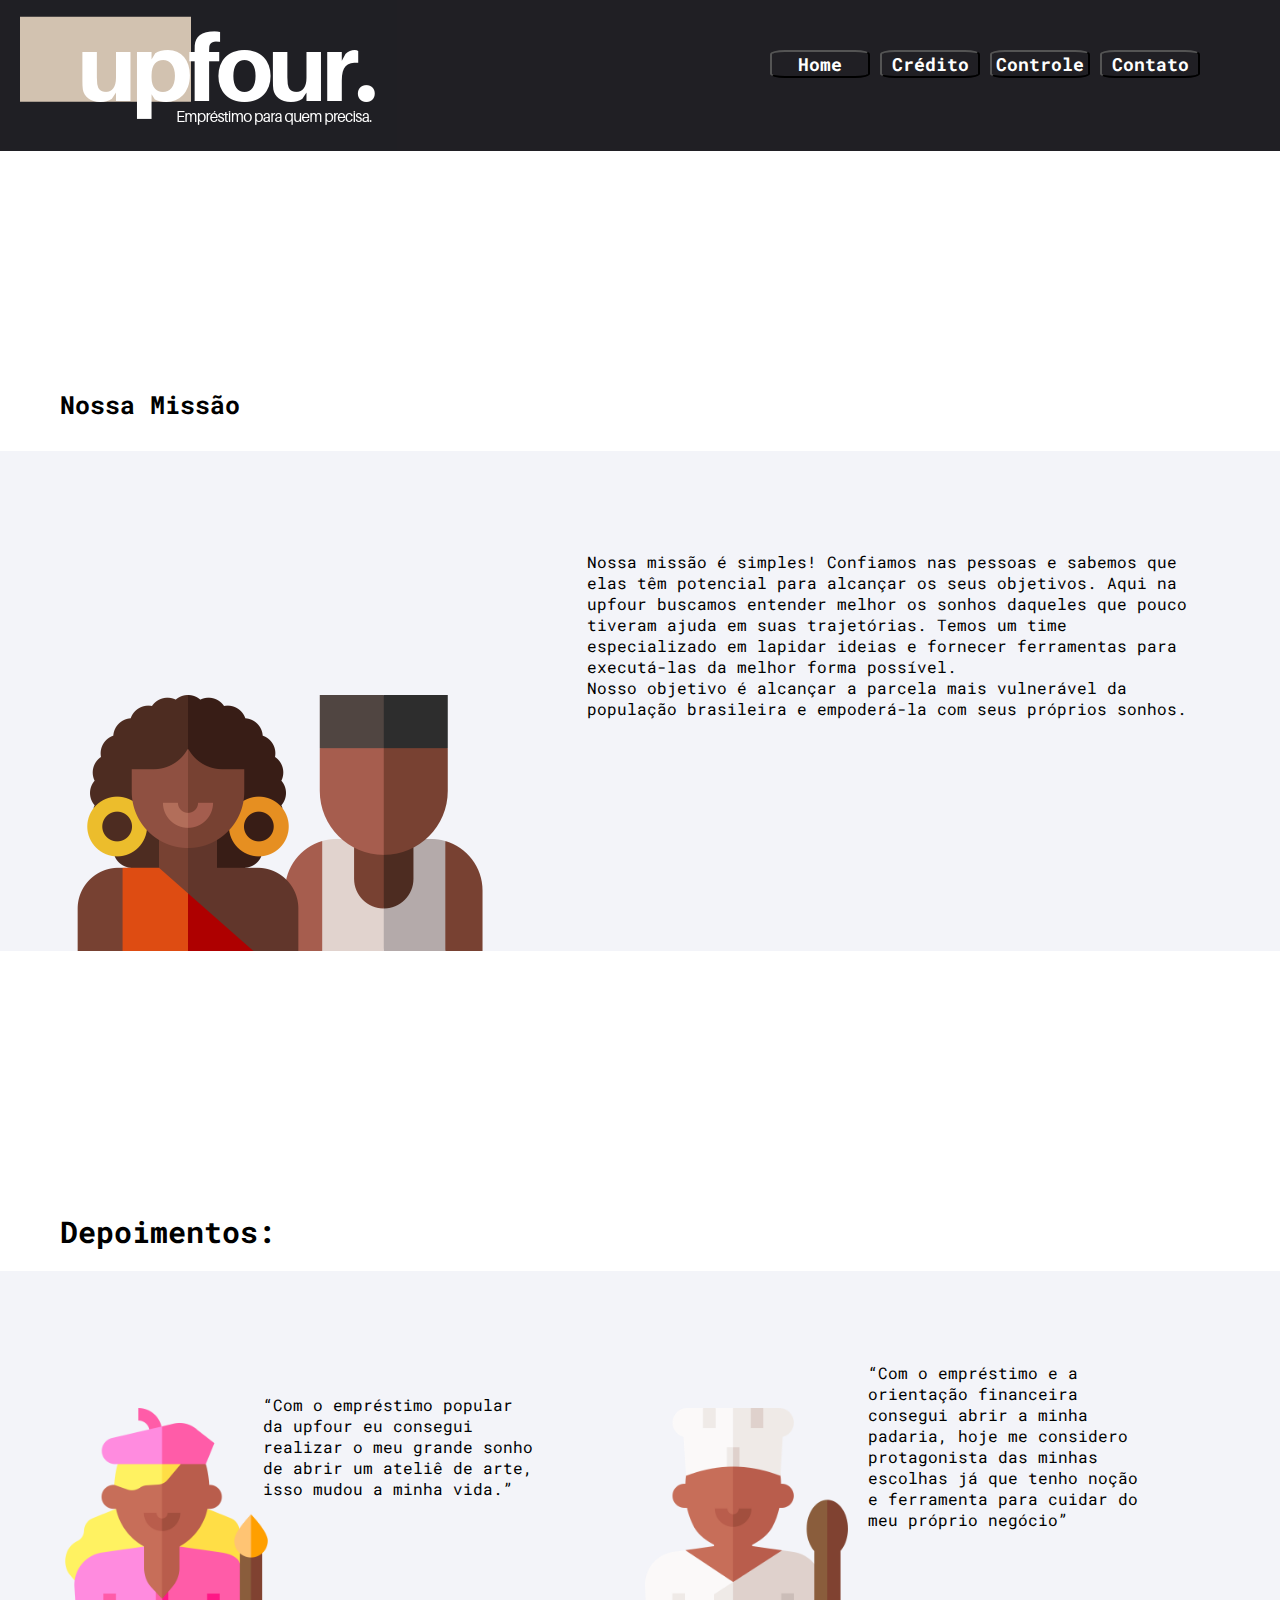
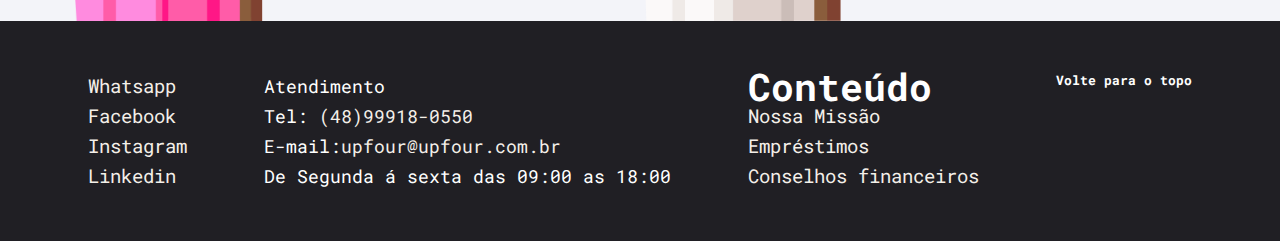
==== commit 9e0c6b19: "terminei aqui, o que falta é arrumar a responsividade da page do forms" ====
--- a/index.html
+++ b/index.html
@@ -8,89 +8,84 @@
 
     <title>Upfour/Home</title>
 </head>
-<header>
-    <h1>
-        <a href="./index.html"><img src="img/Log4_(1).png"></a>
-    </h1>
-    <div id="topo"></div>
-    <nav>
-        <a href="index.html"><button> <b>Home</b></button></a>
-        <a href="credito-pessoal.html"><button><b>Crédito</b></button></a>
-        <a href="orientacao.html"><button><b>Controle</b></button></a>
-        <a href="contato.html"><button><b>Contato</b></button></a>
-    </nav>
-    
-</header>
+
 
 <body>
-    <section id="missao"></section>
-    <main>
-        <div class="espaco-h2">
-            <h2>Nossa Missão</h2>
-        </div>
+    <header>
+        <h1>
+            <a href="./index.html"><img src="img/Log4_(1).png"></a>
+        </h1>
+        <div id="topo"></div>
+        <nav>
+            <a href="index.html" class="botao"><button> <b>Home</b></button></a>
+            <a href="credito-pessoal.html" class="botao"><button><b>Crédito</b></button></a>
+            <a href="orientacao.html" class="botao"><button><b>Controle</b></button></a>
+            <a href="contato.html" class="botao"><button><b>Contato</b></button></a>
+        </nav>
+    </header>
+        <section id="missao"></section>
+        <main>
+            <div class="espaco-h2">
+                <h2>Nossa Missão</h2>
+            </div>
 
-        <div id="apresentacao-index">
-            <img src="img/homem-index.png" class="imagem-homem" width="auto" height="40%">
-            <img src="img/mulher-africana.png" class="imagem-mulher" width="auto" height="40%">
-            <p>Nossa missão é simples! Confiamos nas pessoas e sabemos que elas têm potencial para alcançar os seus
-                objetivos. Aqui na upfour buscamos entender melhor os sonhos daqueles que pouco tiveram ajuda em suas
-                trajetórias. Temos um time especializado em lapidar ideias e fornecer ferramentas para executá-las da
-                melhor forma possível. </br> Nosso objetivo é alcançar a parcela mais vulnerável da população brasileira
-                e empoderá-la com seus próprios sonhos.
-            </p>
-        </div>
+            <div id="apresentacao-index">
+                <img src="img/homem-index.png" class="imagem-homem">
+                <img src="img/mulher-africana.png" class="imagem-mulher">
+                <p>Nossa missão é simples! Confiamos nas pessoas e sabemos que elas têm potencial para alcançar os seus
+                    objetivos. Aqui na upfour buscamos entender melhor os sonhos daqueles que pouco tiveram ajuda em suas
+                    trajetórias. Temos um time especializado em lapidar ideias e fornecer ferramentas para executá-las da
+                    melhor forma possível. </br> Nosso objetivo é alcançar a parcela mais vulnerável da população brasileira
+                    e empoderá-la com seus próprios sonhos.
+                </p>
+            </div>
 
 
-        <div class="espaco-depoimentos">
-            <h2>Depoimentos:</h2>
-        </div>
+            <div class="espaco-depoimentos">
+                <h2>Depoimentos:</h2>
+            </div>
 
-        <div id="depoimentos">
-            <img src="img/artista.png" class="imagem-1" width="auto" height="30%">
-            <p class="depoimento-1">“Com o empréstimo popular da upfour eu consegui realizar o meu grande sonho de abrir
-                um ateliê de arte, isso mudou a minha vida.”</p>
-            <img src="img/cozinhar.png" class="imagem-2" width="auto" height="30%">
-            <p class="depoimento-2">“Com o empréstimo e a orientação financeira consegui abrir a minha padaria, hoje me
-                considero protagonista das minhas escolhas já que tenho noção e ferramenta para cuidar do meu próprio
-                negócio”</p>
-        </div>
+            <div id="depoimentos">
+                <img src="img/artista.png" class="imagem-1" >
+                <p class="depoimento-1">“Com o empréstimo popular da upfour eu consegui realizar o meu grande sonho de abrir
+                    um ateliê de arte, isso mudou a minha vida.”</p>
+                <img src="img/cozinhar.png" class="imagem-2">
+                <p class="depoimento-2">“Com o empréstimo e a orientação financeira consegui abrir a minha padaria, hoje me
+                    considero protagonista das minhas escolhas já que tenho noção e ferramenta para cuidar do meu próprio
+                    negócio”</p>
+            </div>
+
+        </main>
 
 
-        <div class="espaco-contato">
-            <a href="contato.html" class="contato">Contato já ></a>
-        </div>
-
-    </main>
-
-    <footer id="footer-index">
+<footer id="footer-index">
 
 
-        <div class="redes-sociais">
+    <div class="redes-sociais">
 
 
-            <a href="https://web.whatsapp.com/send?phone=5548999180550" class="icones-redes-sociais">Whatsapp</a>
+        <a href="https://web.whatsapp.com/send?phone=5548999180550" class="icones-redes-sociais">Whatsapp</a>
 
-            <a href="https://www.facebook.com/Labenu-388131481831991/" class="icones-redes-sociais">Facebook</a>
-            <a href="https://www.instagram.com/labenu_/" class="icones-redes-sociais">Instagram
-            </a>
-            <a href="https://www.linkedin.com/school/labenu/" class="icones-redes-sociais">Linkedin</a>
-        </div>
+        <a href="https://www.facebook.com/Labenu-388131481831991/" class="icones-redes-sociais">Facebook</a>
+        <a href="https://www.instagram.com/labenu_/" class="icones-redes-sociais">Instagram
+        </a>
+        <a href="https://www.linkedin.com/school/labenu/" class="icones-redes-sociais">Linkedin</a>
+    </div>
 
-        <div class="info">
-            <div id="atendimento">Atendimento</div>
-            <div id="telefone">Tel: <a href="tel: +5548999180550">(48)99918-0550</a></div>
-            <div id="email">E-mail:<a href="mailto:jeniferkindermann@gmail.com">upfour@upfour.com.br</a> </div>
-            <div id="funcionamento">De Segunda á sexta das 09:00 as 18:00</div>
-        </div>
-        <div id="infos-adicionais">
-            <h1>Conteúdo</h1>
-            <a href="#missao">Nossa Missão</a>
-            <br><a href="./credito-pessoal.html">Empréstimos</a>
-            <br><a href="./orientacao.html">Conselhos financeiros</a>
-        </div>
-            <a href="#topo"><button class="estilo-topo"><b>Volte para o topo</b></button></a>   
-    </footer>
-
+    <div class="info">
+        <div id="atendimento">Atendimento</div>
+        <div id="telefone">Tel: <a href="tel: +5548999180550">(48)99918-0550</a></div>
+        <div id="email">E-mail:<a href="mailto:jeniferkindermann@gmail.com">upfour@upfour.com.br</a> </div>
+        <div id="funcionamento">De Segunda á sexta das 09:00 as 18:00</div>
+    </div>
+    <div id="infos-adicionais">
+        <h1>Conteúdo</h1>
+        <a href="#missao">Nossa Missão</a>
+        <br><a href="./credito-pessoal.html">Empréstimos</a>
+        <br><a href="./orientacao.html">Conselhos financeiros</a>
+    </div>
+        <a href="#topo"><button class="estilo-topo"><b>Volte para o topo</b></button></a>   
+</footer>
 
 </body>
 
--- a/style.css
+++ b/style.css
@@ -8,7 +8,7 @@
 }
 
 main {
-    height: 800px;
+    width: 100%;
 }
 
 header {
@@ -47,6 +47,7 @@
     font-size: 40px;
     margin-left: 60px;
     margin-bottom: 30px;
+    font-size: 25px;
 }
 
 #apresentacao-index {
@@ -59,6 +60,7 @@
 
 #apresentacao-index>p {
     padding: 100px 75px 60px;
+    font-size: 16px;
 }
 
 #apresentacao-index>.imagem-mulher {
@@ -66,16 +68,18 @@
     grid-column: 1/2;
     align-self: flex-end;
     margin-left: 60px;
+    width: 100%;
 }
 
 #apresentacao-index>.imagem-homem {
     grid-row: 2/3;
     grid-column: 2/3;
     align-self: flex-end;
+    width: 100%;
 }
 
 #apresentacao-index>p {
-    font-size: 20px;
+    font-size: 16px;
     grid-row: 1/3;
     grid-column: 3/4;
 }
@@ -102,6 +106,7 @@
     margin-left: 60px;
     display: flex;
     align-self: flex-end;
+    width: 100%;
 }
 
 .depoimento-1 {
@@ -109,12 +114,13 @@
     flex-direction: column;
     align-self: center;
     width: 65%;
-
+    margin-left: 50px;
 }
 
 .imagem-2 {
     display: flex;
     align-self: flex-end;
+    width: 100%;
 }
 
 .depoimento-2 {
@@ -129,7 +135,7 @@
 .espaco-contato {
     display: flex;
     justify-content: flex-end;
-    margin-top: 300px;
+    margin-top: 150px;
     height: 150px;
     margin-right: 60px;
 }
@@ -157,96 +163,115 @@
 
 #back {
     background: #f3f4f9;
-    height: 100vh;
+    height: 75vh;
 }
 
 #corpo-credito>* {
     padding: 15px;
 }
 
-.imagem-apresentacao {
+.imagem-credito {
     grid-row: 1/2;
-    grid-column: 1/4;
-    margin-left: 90px;
+    grid-column: 1/3;
     margin-top: 150px;
+    width: 75%;
+    margin-left: 60px;
 }
 
 .text-credito {
     grid-row: 1/2;
     grid-column: 3/5;
     margin-top: 150px;
-    font-size: 21px;
+    font-size: 16px;
     margin-left: 150px;
     margin-right: 90px;
 
 }
 
 .tabela {
-    grid-row: 2/3;
-    grid-column: 1/4;
-    display: flex;
-    flex-direction: column;
-    justify-content: center;
-}
-
-.imagem-tabela {
-    grid-row: 2/3;
-    grid-column: 4/5;
-    display: flex;
-    justify-self: end;
-    margin-right: 90px;
-    margin-top: 60px;
-}
-
-.tabela {
+    display:grid;
+    grid-template-rows: 1fr 2fr 1fr;
+    grid-template-columns: 2fr 1fr;
     margin-left: 60px;
 }
 
 table {
     border-spacing: 10px;
+    grid-row: 2/3;
+    grid-column: 1/2;
 }
 
 .tabela>h3 {
+    grid-row: 1/2;
+    grid-column: 1/3;
     margin-bottom: 40px;
     margin-top: 60px;
-    font-size: 30px;
+    font-size: 21px;
 }
 
 .item-tabela-1 {
     background: #d2c2b0;
     height: 30px;
-    font-size: 21px;
+    font-size: 16px;
 }
 
 .item-tabela {
     background: #f4efe9;
     height: 40px;
-    font-size: 21px;
+    font-size: 16px;
 }
 
 .rodape-tabela {
+    grid-row: 3/4;
     margin-top: 50px;
-    font-size: 21px;
+    font-size: 14px;
 }
 
 @media screen and (min-device-width : 320px) and (max-device-width : 480px) {
-    main {
-        height: 600px;
-    }
-
+    header{
+        height: 20%;
+        display: grid;
+        grid-template-rows: 2fr 1fr;
+        grid-template-columns: 2fr 1fr;
+    }
+    header>h1{
+        grid-row: 1/2;
+        grid-column: 1/2;
+    }
+    header>h1>a>img{
+        width: 100%;
+    }
+    nav{
+        grid-row: 2/3;
+        grid-column: 1/3;
+        display: flex;
+        justify-self: center;
+        margin-top: 0px;
+        top: unset;
+        left: unset;
+        right: unset;
+        position: static;
+        
+    }
+    nav button {
+        width: 100%;
+        font-size: 16px;
+        border-radius: 15%;
+    }
     .espaco-h2 {
-        height: 10vh;
+        height: 15vh;
     }
 
     .espaco-h2>h2 {
-        font-size: 30px;
+        font-size: 20px;
     }
 
     #apresentacao-index {
         height: 70vh;
+        width: 100%;
         background-color: #f3f4f9;
         display: grid;
-        grid-template-columns: 1fr 1fr 2fr;
+        grid-template-columns: 20px 1fr 2fr;
         grid-template-rows: 1fr 1fr;
     }
 
@@ -271,7 +296,7 @@
         grid-row: 2/3;
         grid-column: 3/4;
         align-self: flex-end;
-        width: 75%;
+        width: 44%;
     }
 
     .espaco-depoimentos {
@@ -283,13 +308,15 @@
         display: grid;
         grid-template-columns: 1fr 2fr;
         grid-row: 1fr 1fr;
-        height: 550px;
+        height: 570px;
+        width: 100%;
     }
 
     .imagem-1 {
         grid-column: 2/3;
         margin-left: 0px;
         margin-top: 15px;
+        width: 50%;
     }
 
     .depoimento-1 {
@@ -303,6 +330,7 @@
     .imagem-2 {
         grid-column: 2/3;
         margin-top: 30px;
+        width: 50%;
     }
 
     .depoimento-2 {
@@ -322,48 +350,41 @@
     }
 
     /*Page Credito pessoal*/
-
+    
     #corpo-credito {
-        display: grid;
-        grid-template-columns: 1fr 1fr;
-        grid-template-rows: 1fr 1fr;
-    }
-
-    .imagem-apresentacao {
-        grid-row: 1/2;
-        grid-column: 1/4;
-        margin-left: 30px;
-        margin-top: 30px;
-
+        display: flex;
+        flex-direction: column;
+    }
+
+    #corpo-credito>* {
+        padding: 0px;
+    }
+    .imagem-credito{
+        width: 25%;
+        margin: auto;
+        margin-top: 20px;
     }
 
     .text-credito {
         margin-top: 60px;
         font-size: 16px;
-        margin-left: 150px;
-        margin-right: 60px;
-
-    }
-
+        margin-left: 20px;
+        margin-right: 20px;
+
+    }
+    .tabela>h3{
+        margin-left: 15px;
+        font-size: 16px;
+        margin-bottom: 40px;
+        margin-top: 60px;
+    }
     .tabela {
-        grid-row: 2/3;
-        grid-column: 1/4;
         display: flex;
         flex-direction: column;
         justify-content: center;
-    }
-
-    /* #back{
-        background: #f3f4f9;
-        height: 100vh;
-    }
-    #corpo-credito>*{
-        padding: 15px;
-    }
-    
-    
-    
-    
+        margin-left: 20px;
+    }
+
     .imagem-tabela{
         grid-row: 2/3;
         grid-column: 4/5;
@@ -372,31 +393,49 @@
         margin-right: 90px;
         margin-top: 60px;
     }
-    .tabela{
-        margin-left: 60px;
-    }
+
     table{
         border-spacing: 10px;
-    }
-    .tabela>h3{
-        margin-bottom: 40px;
-        margin-top: 60px;
-        font-size: 30px;
-    }
+        width: 50%;
+        margin-left: 0px;
+    }
+   
     .item-tabela-1{
         background:#d2c2b0;
         height: 30px;
-        font-size: 21px;
+        font-size: 14px;
     }
     .item-tabela{
         background: #f4efe9;
         height: 40px;
-        font-size: 21px;
+        font-size: 14px;
     }
     .rodape-tabela{
         margin-top: 50px;
-        font-size: 21px;
-    } */
+        font-size: 14px;
+    } 
+    #footer-index{
+        max-width:  100%;
+        display: flex;
+        flex-direction: column;
+    }
+    #infos-adicionais{
+        display: none;
+    }
+
+    .icones-redes-sociais{
+        text-decoration: none;
+        color: #f4efe9;
+        font-size: 14px;
+    }
+    #telefone a, #email a{
+        text-decoration: none;
+        color: #f4efe9;
+    }
+    #telefone,#email,#funcionamento{
+        font-size: 14px;
+    }
+
 }
 
 
@@ -411,7 +450,7 @@
     position: relative;
     align-content: flex-end;
     text-align: left;
-    top: 700px;
+    /* top: 700px; */
     height: fit-content;
     line-height: 30px;
 
@@ -422,27 +461,38 @@
 
 #footer-index {
     position: relative;
-    top: 1000px;
     font-size: larger;
     text-decoration: none;
 }
 
 #footer-credito {
     position: relative;
-    top: 1000px;
 }
 
 .redes-sociais {
     display: flex;
     flex-direction: column;
+}
+.redes-sociais>a{
     text-decoration: none;
-
-}
-
-.icone-redes-sociais {
+    color:#f4efe9;
+}
+.redes-sociais,.info, #topo, header,main{
+    max-width: 100%;
+}
+
+#telefone a, #email a{
     text-decoration: none;
-}
-
+    color: #f4efe9;
+}
+.icone-redes-sociais{
+    text-decoration: none;
+    color:#f4efe9;
+}
+#infos-adicionais>a{
+    text-decoration: none;
+    color: #f4efe9;
+}
 .info {
     display: flex;
     flex-direction: column;
